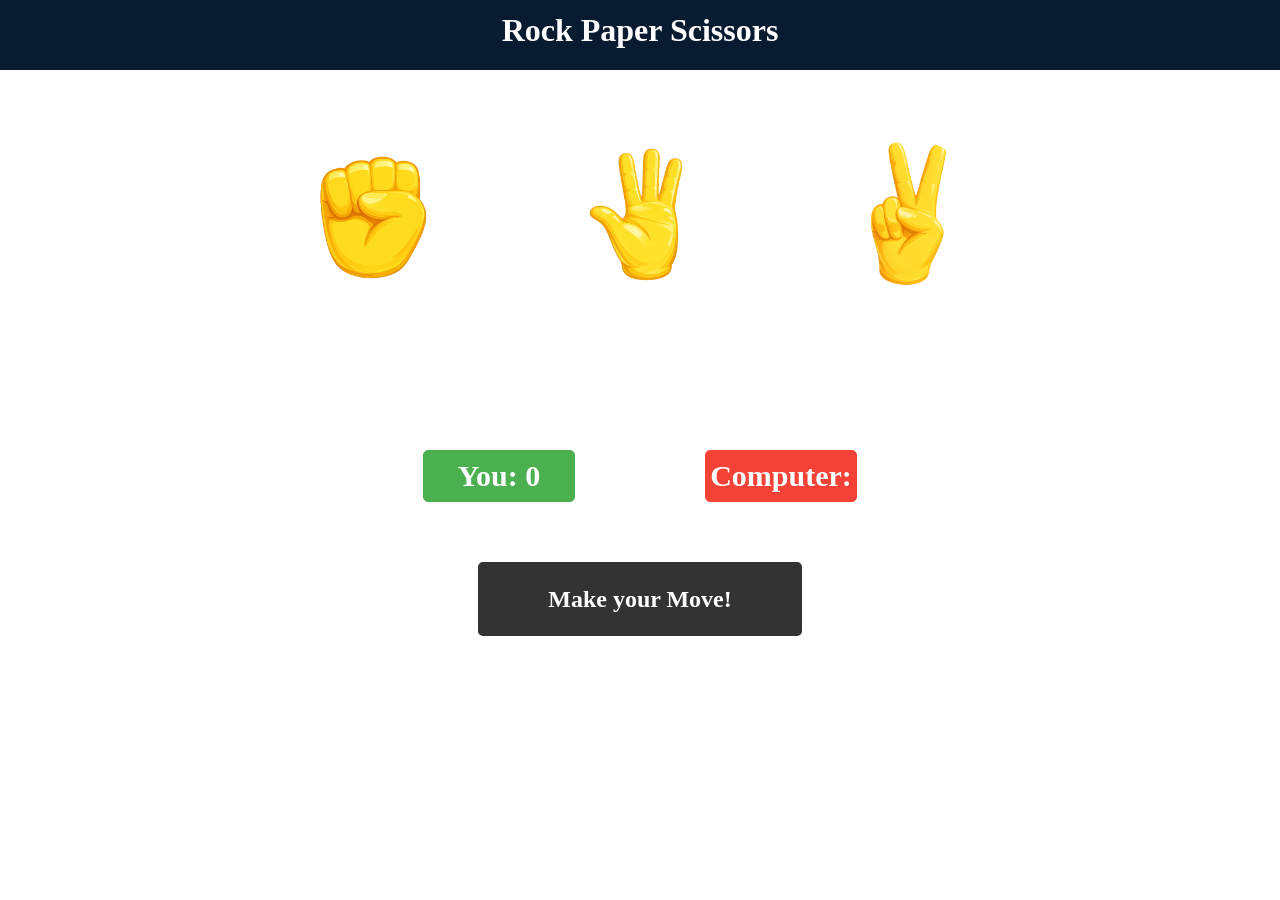
==== html+css+js-portfolio/Real Projects/Rock_Paper_Scissors/index.html @ e7a17462 "add some practice code" ====
<!DOCTYPE html>
<html lang="en">
<head>
    <meta charset="UTF-8">
    <meta name="viewport" content="width=device-width, initial-scale=1.0">
    <title>Rock Paper Scissors | Game</title>
    <link href="https://fonts.googleapis.com/css2?family=Poppins:wght@400;600&display=swap" rel="stylesheet">
    <link rel="icon" type="image/png" href="images/favicon.png">
    <link rel="stylesheet" href="style.css">
</head>
<body>
    <header>
        <h1>Rock Paper Scissors</h1>
    </header>
    <main>
     <section  class="choices">
        <div class="choice" id="rock">
         <img src="images/rock.png" alt="Rock">   
        </div>
        <div class="choice" id="paper">
         <img src="images/paper.png" alt="Paper">
        </div>
        <div class="choice" id="scissors">
         <img src="images/scissors.png" alt="Scissors">
        </div>
     </section>
     <section class="score-board">
        <div class="score-you">
        <p> You: <span id="player-score">0</span></p>    
        </div>
        <div class="score-computer">
        <p>Computer: <span id="computer-score">0</span></p>
        </div>
     </section>
        <section class="result">
            <p id="result-message">Make your Move!</p>
        </section>
</body>
<script src="script.js"></script>
</html>
---- html+css+js-portfolio/Real Projects/Rock_Paper_Scissors/style.css ----
/*=======================Start of CSS=======================*/
*{
    margin: 0;
    padding: 0;
    text-align: center;
    font-family: 'Times New Roman', Times, serif;
}

h1 {
    background-color: #081b31;
    color: white;
    height: 60px;
    line-height: 50px;
    padding: 5px;
    font-weight: 800;
}

.choice{
    height: 200px;
    width: 200px;
    border-radius: 50%;

}

img{
    height: 150px;
    width: 150px;
    object-fit: cover;
    border-radius: 50%;
}

.choices{
    display: flex;
    justify-content: center;
    gap: 70px;
    margin-top: 70px;
}

.choice:hover{
   background-color: #081b31;
   cursor: pointer;
}

.score-board{
    display: flex;
    justify-content: center;
    gap: 130px;
    margin-top: 100px;
    font-size: 30px;
    padding: 10px;   
    
}

.score-you{
    background-color: #4CAF50;
    color: white;
    font-weight: bold;
    height: 50px;
    line-height: 50px;
    border: 1px solid #4CAF50;
    border-radius: 5px;
    width: 150px;
}

.score-computer{
    background-color: #f44336;
    color: white;
    font-weight: bold;
    height: 50px;
    line-height: 50px;    
    border: 1px solid #f44336;
    border-radius: 5px;
    width: 150px;    

}

.result{
    margin-top: 100px;
    font-size: 24px;
    font-weight: bold;
    color: white;
    background-color: #333;
    padding: 10px;
    line-height: 50px;
    width: 300px;
    margin: 50px auto;
    border: 2px solid #333;
    border-radius: 5px;
}
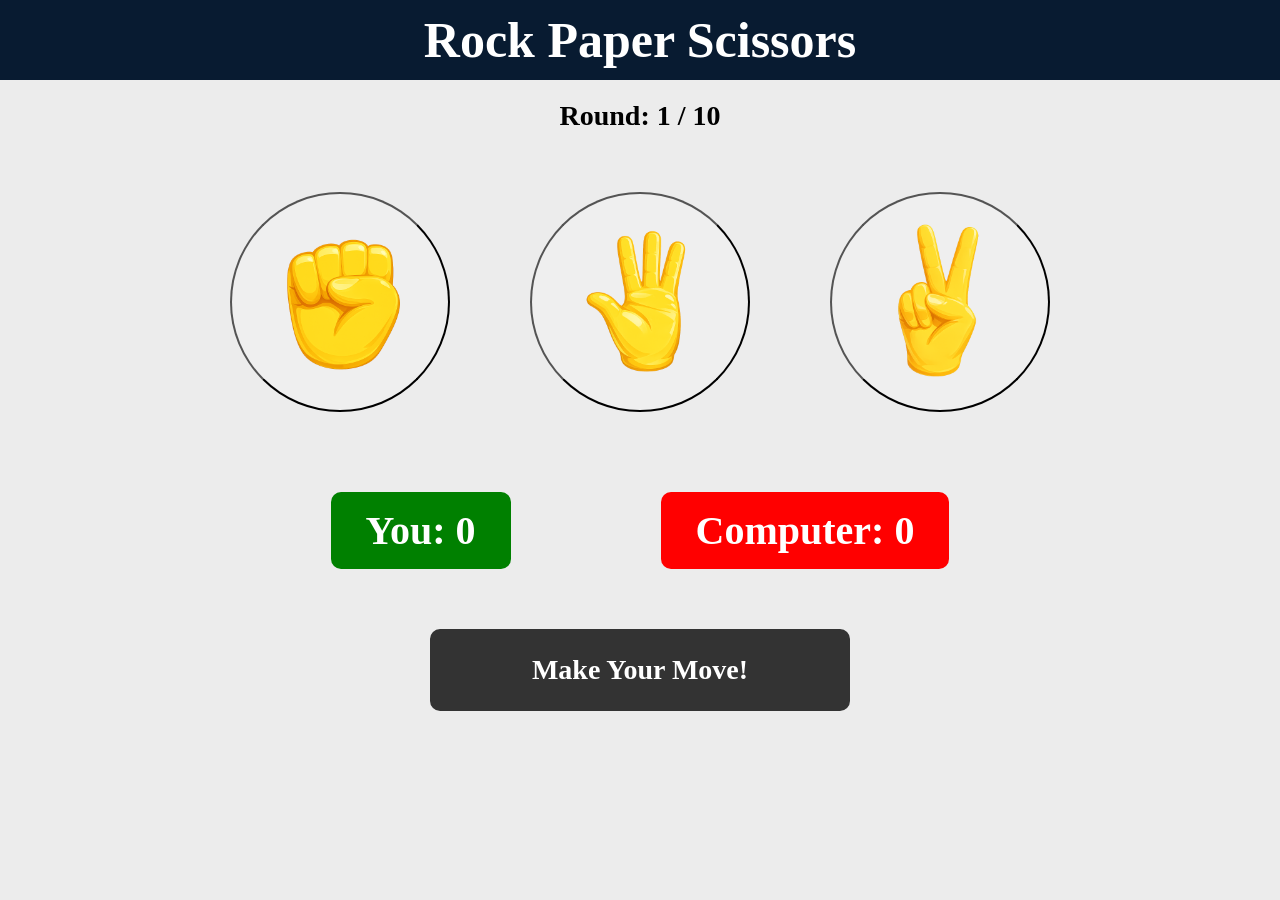
==== commit 046e96a1: "Add the Some Practice Code" ====
--- a/html+css+js-portfolio/Real Projects/Rock_Paper_Scissors/index.html
+++ b/html+css+js-portfolio/Real Projects/Rock_Paper_Scissors/index.html
@@ -3,38 +3,59 @@
 <head>
     <meta charset="UTF-8">
     <meta name="viewport" content="width=device-width, initial-scale=1.0">
-    <title>Rock Paper Scissors | Game</title>
-    <link href="https://fonts.googleapis.com/css2?family=Poppins:wght@400;600&display=swap" rel="stylesheet">
+    <title>Rock Paper Scissors</title>
     <link rel="icon" type="image/png" href="images/favicon.png">
     <link rel="stylesheet" href="style.css">
 </head>
 <body>
+    <!-- This game uses plain HTML, CSS, and JavaScript only. No Tailwind is used here. -->
     <header>
+        <!-- Main game title -->
         <h1>Rock Paper Scissors</h1>
     </header>
+
     <main>
-     <section  class="choices">
-        <div class="choice" id="rock">
-         <img src="images/rock.png" alt="Rock">   
-        </div>
-        <div class="choice" id="paper">
-         <img src="images/paper.png" alt="Paper">
-        </div>
-        <div class="choice" id="scissors">
-         <img src="images/scissors.png" alt="Scissors">
-        </div>
-     </section>
-     <section class="score-board">
-        <div class="score-you">
-        <p> You: <span id="player-score">0</span></p>    
-        </div>
-        <div class="score-computer">
-        <p>Computer: <span id="computer-score">0</span></p>
-        </div>
-     </section>
-        <section class="result">
-            <p id="result-message">Make your Move!</p>
+        <!-- Current round counter -->
+        <section class="round-box" aria-label="Current round">
+            Round: <span id="round">1</span> / 10
         </section>
+
+        <!-- Clickable player choices -->
+        <section class="choices" aria-label="Game choices">
+            <button class="choice" id="rock" type="button" aria-label="Rock">
+                <img src="images/rock.png" alt="Rock">
+            </button>
+            <button class="choice" id="paper" type="button" aria-label="Paper">
+                <img src="images/paper.png" alt="Paper">
+            </button>
+            <button class="choice" id="scissors" type="button" aria-label="Scissors">
+                <img src="images/scissors.png" alt="Scissors">
+            </button>
+        </section>
+
+        <!-- Score display for player and computer -->
+        <section class="score-board" aria-label="Score board">
+            <div class="score-you">
+                You: <span id="user-score">0</span>
+            </div>
+            <div class="score-comp">
+                Computer: <span id="comp-score">0</span>
+            </div>
+        </section>
+
+        <!-- Message area that updates after each move -->
+        <section class="result" id="result-message" aria-live="polite">
+            Make Your Move!
+        </section>
+    </main>
+
+    <!-- Final screen shown at the end of the match -->
+    <aside class="final-result hide" id="final-result" role="dialog" aria-modal="true" aria-labelledby="final-text">
+        <h2 id="final-text"></h2>
+        <button id="restart-btn" type="button">Play Again</button>
+    </aside>
+
+    <!-- JavaScript is loaded at the end so HTML elements exist first -->
+    <script src="script.js"></script>
 </body>
-<script src="script.js"></script>
-</html>+</html>
--- a/html+css+js-portfolio/Real Projects/Rock_Paper_Scissors/style.css
+++ b/html+css+js-portfolio/Real Projects/Rock_Paper_Scissors/style.css
@@ -1,89 +1,265 @@
-/*=======================Start of CSS=======================*/
-*{
+/* ------------------------------------------------------------------
+   Rock Paper Scissors stylesheet
+   This file controls the page layout, choice buttons, score board,
+   result message, animations, and final match screen.
+   ------------------------------------------------------------------ */
+
+/* reset and basic page typography */
+* {
     margin: 0;
     padding: 0;
+    box-sizing: border-box;
     text-align: center;
     font-family: 'Times New Roman', Times, serif;
 }
 
+body {
+    background-color: #ececec;
+}
+
 h1 {
     background-color: #081b31;
     color: white;
-    height: 60px;
-    line-height: 50px;
-    padding: 5px;
-    font-weight: 800;
-}
-
-.choice{
-    height: 200px;
-    width: 200px;
-    border-radius: 50%;
-
-}
-
-img{
-    height: 150px;
-    width: 150px;
-    object-fit: cover;
-    border-radius: 50%;
-}
-
-.choices{
+    height: 80px;
+    line-height: 80px;
+    font-size: 50px;
+}
+
+/* round counter section */
+.round-box {
+    margin-top: 20px;
+    font-size: 28px;
+    font-weight: bold;
+}
+
+/* choices row */
+.choices {
     display: flex;
     justify-content: center;
-    gap: 70px;
-    margin-top: 70px;
-}
-
-.choice:hover{
-   background-color: #081b31;
-   cursor: pointer;
-}
-
-.score-board{
+    gap: 80px;
+    margin-top: 60px;
+}
+
+.choice {
+    height: 220px;
+    width: 220px;
+    border-radius: 50%;
     display: flex;
     justify-content: center;
-    gap: 130px;
-    margin-top: 100px;
-    font-size: 30px;
-    padding: 10px;   
-    
-}
-
-.score-you{
-    background-color: #4CAF50;
-    color: white;
+    align-items: center;
+    transition: 0.3s;
+}
+
+.choice:hover {
+    background-color: #081b31;
+    cursor: pointer;
+    transform: scale(1.08);
+}
+
+.choice img {
+    width: 160px;
+    height: 160px;
+    object-fit: cover;
+}
+
+/* score board layout */
+.score-board {
+    display: flex;
+    justify-content: center;
+    gap: 150px;
+    margin-top: 80px;
+}
+
+.score-you,
+.score-comp {
+    font-size: 40px;
     font-weight: bold;
-    height: 50px;
-    line-height: 50px;
-    border: 1px solid #4CAF50;
-    border-radius: 5px;
-    width: 150px;
-}
-
-.score-computer{
-    background-color: #f44336;
-    color: white;
+    color: white;
+    padding: 15px 35px;
+    border-radius: 10px;
+}
+
+.score-you {
+    background-color: green;
+}
+
+.score-comp {
+    background-color: red;
+}
+
+/* result message box */
+.result {
+    margin: 60px auto;
+    width: min(420px, 90%);
+    padding: 20px;
+    background-color: #333;
+    color: white;
+    font-size: 28px;
     font-weight: bold;
-    height: 50px;
-    line-height: 50px;    
-    border: 1px solid #f44336;
-    border-radius: 5px;
-    width: 150px;    
-
-}
-
-.result{
-    margin-top: 100px;
+    border-radius: 10px;
+    border: 5px solid #333;
+    transition: 0.3s;
+}
+
+/* result animations */
+.win-animation {
+    animation: pulse 0.5s ease;
+}
+
+.lose-animation {
+    animation: shake 0.4s ease;
+}
+
+.draw-animation {
+    animation: rotate 0.4s ease;
+}
+
+@keyframes pulse {
+    0% {
+        transform: scale(1);
+    }
+    50% {
+        transform: scale(1.08);
+    }
+    100% {
+        transform: scale(1);
+    }
+}
+
+@keyframes shake {
+    0% {
+        transform: translateX(-10px);
+    }
+    25% {
+        transform: translateX(10px);
+    }
+    50% {
+        transform: translateX(-10px);
+    }
+    75% {
+        transform: translateX(10px);
+    }
+    100% {
+        transform: translateX(0);
+    }
+}
+
+@keyframes rotate {
+    0% {
+        transform: rotate(0deg);
+    }
+    100% {
+        transform: rotate(360deg);
+    }
+}
+
+/* final match popup */
+.final-result {
+    position: fixed;
+    top: 50%;
+    left: 50%;
+    transform: translate(-50%, -50%);
+    background-color: white;
+    width: min(450px, 90%);
+    padding: 50px;
+    border-radius: 20px;
+    box-shadow: 0 0 20px rgba(0, 0, 0, 0.4);
+}
+
+.final-result h2 {
+    font-size: 45px;
+    margin-bottom: 20px;
+}
+
+#restart-btn {
+    padding: 15px 30px;
     font-size: 24px;
-    font-weight: bold;
-    color: white;
-    background-color: #333;
-    padding: 10px;
-    line-height: 50px;
-    width: 300px;
-    margin: 50px auto;
-    border: 2px solid #333;
-    border-radius: 5px;
-}
+    border: none;
+    border-radius: 10px;
+    background-color: #081b31;
+    color: white;
+    cursor: pointer;
+}
+
+.hide {
+    display: none;
+}
+
+/* responsive layout for tablet and mobile screens */
+@media screen and (max-width: 900px) {
+    .choices {
+        gap: 40px;
+        margin-top: 40px;
+        flex-wrap: wrap;
+    }
+
+    .choice {
+        height: 180px;
+        width: 180px;
+    }
+
+    .choice img {
+        width: 120px;
+        height: 120px;
+    }
+
+    .score-board {
+        flex-direction: column;
+        gap: 20px;
+    }
+
+    .score-you,
+    .score-comp {
+        font-size: 34px;
+        padding: 14px 25px;
+    }
+
+    .round-box {
+        font-size: 24px;
+    }
+}
+
+@media screen and (max-width: 600px) {
+    h1 {
+        font-size: 38px;
+        height: auto;
+        line-height: normal;
+        padding: 20px 10px;
+    }
+
+    .choices {
+        gap: 20px;
+    }
+
+    .choice {
+        height: 160px;
+        width: 160px;
+    }
+
+    .choice img {
+        width: 100px;
+        height: 100px;
+    }
+
+    .result {
+        margin: 40px auto;
+        font-size: 22px;
+    }
+
+    .round-box {
+        font-size: 22px;
+    }
+
+    .final-result {
+        padding: 30px;
+    }
+}
+
+/* body background changes after match is finished */
+body.player-win {
+    background: linear-gradient(to right, #00c853, #b2ff59);
+}
+
+body.comp-win {
+    background: linear-gradient(to right, #b71c1c, #ff5252);
+}
